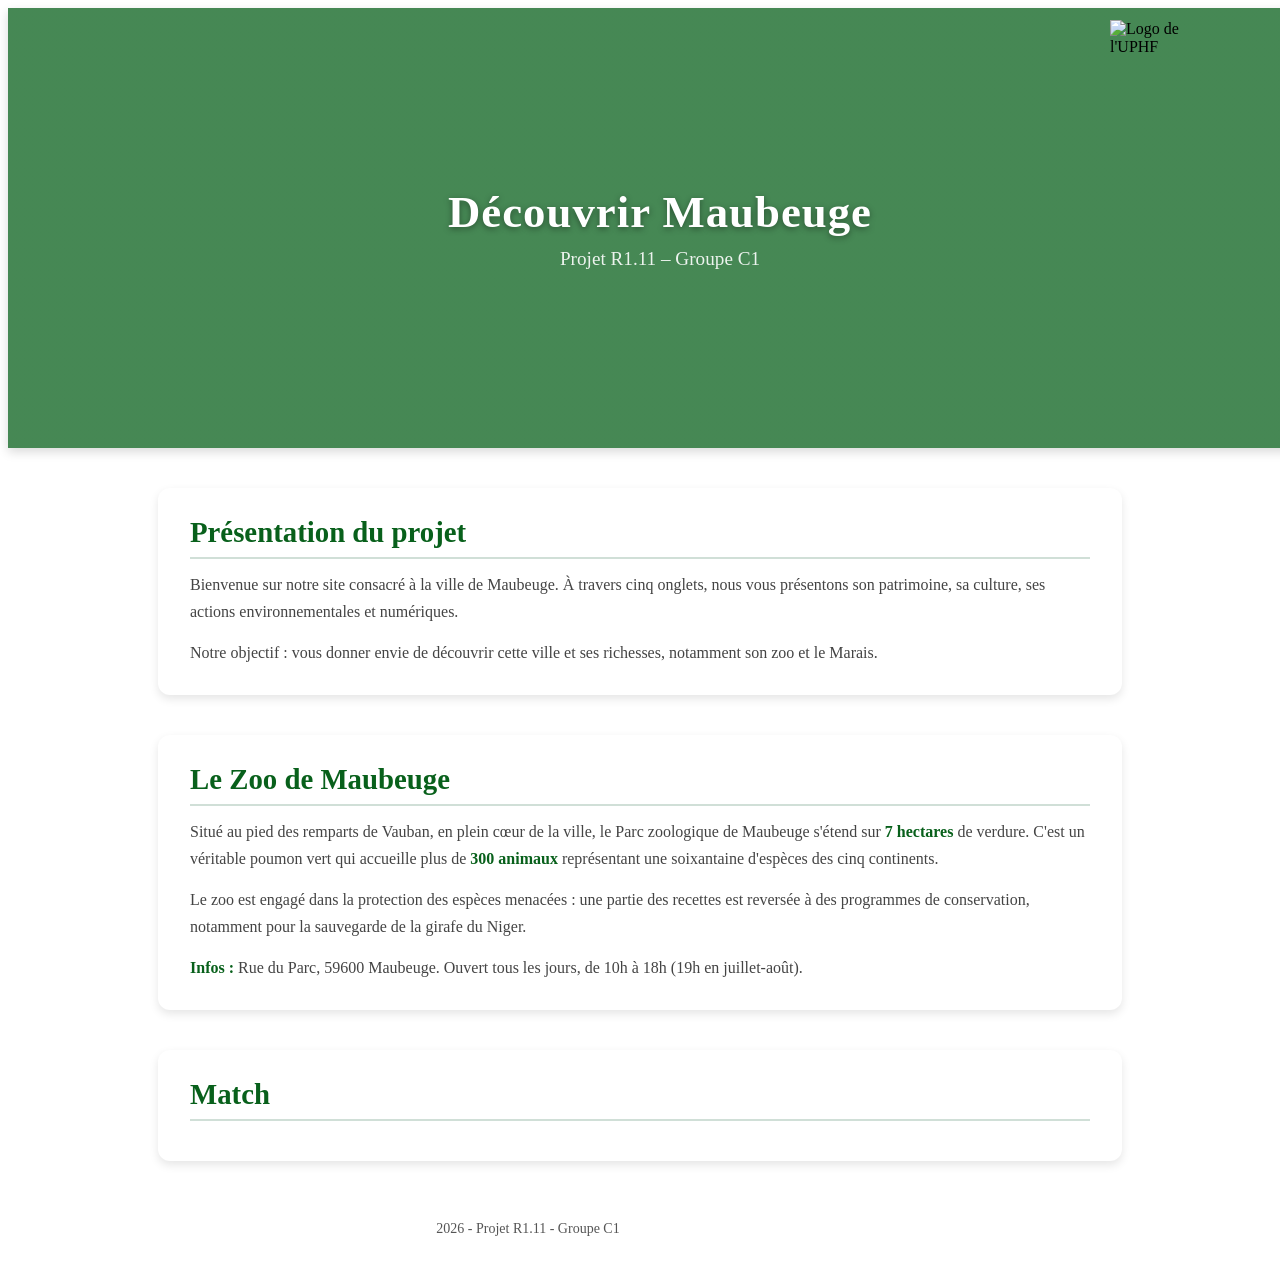
==== index.html @ 6e46bb5e "Rename onglet1.html to index.html" ====
<!DOCTYPE html>
<html lang="fr">
<head>
    <meta charset="UTF-8">
    <meta name="viewport" content="width=device-width, initial-scale=1.0">
    <title>Accueil - Projet R1.11</title>
    <link rel="stylesheet" href="css.css">
</head>
<body>
  <header class="hero">
    <h1>Découvrir Maubeuge</h1>
    <p>Projet R1.11 – Groupe C1</p>
  </header>

  <main>
    <section class="presentation">
      <h2>Présentation du projet</h2>
      <p>
        Bienvenue sur notre site consacré à la ville de Maubeuge. À travers cinq onglets,
        nous vous présentons son patrimoine, sa culture, ses actions environnementales
        et numériques.
      </p>
      <p>
        Notre objectif : vous donner envie de découvrir cette ville et ses richesses,
        notamment son zoo et le Marais.
      </p>
    </section>

    <section class="presentation">
      <h2>Le Zoo de Maubeuge</h2>
      <p>
        Situé au pied des remparts de Vauban, en plein cœur de la ville, le Parc
        zoologique de Maubeuge s'étend sur <strong>7 hectares</strong> de verdure.
        C'est un véritable poumon vert qui accueille plus de <strong>300 animaux</strong>
        représentant une soixantaine d'espèces des cinq continents.
      </p>
      <p>
        Le zoo est engagé dans la protection des espèces menacées : une
        partie des recettes est reversée à des programmes de conservation, notamment
        pour la sauvegarde de la girafe du Niger.
      </p>
      <p>
        <strong>Infos :</strong> Rue du Parc, 59600 Maubeuge. Ouvert tous
        les jours, de 10h à 18h (19h en juillet-août).
      </p>
    </section>

    <section class="presentation">
      <h2>Match</h2>
    </section>
  </main>

  <img class="logo" src="LOGO-UPHF-RECHTS-1.png" alt="Logo de l'UPHF">

  <footer class="footer">
    <p>2026 - Projet R1.11 - Groupe C1</p>
  </footer>
</body>
</html>
---- css.css ----
.hero {
  width: 100%;
  min-height: 320px;
  display: flex;
  flex-direction: column;
  justify-content: center;
  align-items: center;
  text-align: center;
  color: #fff;
  padding: 60px 20px;
  background:
    linear-gradient(rgba(8, 96, 27, 0.75), rgba(8, 96, 27, 0.75)),
    url("MIA.webp") center center / cover no-repeat fixed;
  box-shadow: 0 4px 10px rgb(0 0 0 / 0.15);
}

.hero h1 {
  font-size: 2.8rem;
  margin: 0 0 10px;
  letter-spacing: 1px;
  text-shadow: 0 2px 6px rgba(0, 0, 0, 0.4);
}

.hero p {
  font-size: 1.2rem;
  margin: 0;
  opacity: 0.9;
  font-weight: 300;
}

.presentation {
  max-width: 900px;
  width: 90%;
  margin: 40px auto;
  padding: 28px 32px;
  background: #fff;
  border-radius: 12px;
  box-shadow: 0 4px 10px rgb(0 0 0 / 0.1);
  animation: fadeIn 0.4s ease;
}

.presentation h2 {
  margin-top: 0;
  margin-bottom: 12px;
  color: #08601b;
  font-size: 1.8rem;
  border-bottom: 2px solid #d0dfd7;
  padding-bottom: 8px;
}

.presentation p {
  color: #444;
  line-height: 1.7;
  margin: 0 0 14px;
  font-size: 1rem;
}

.presentation p:last-child {
  margin-bottom: 0;
}

.presentation strong {
  color: #08601b;
}

.logo {
  position: fixed;
  top: 20px;
  right: 60px;
  z-index: 100;
  width: 110px;
  height: auto;
}

.footer {
  position: relative;
  width: 1000px;
  max-width: 90%;
  margin-top: 40px;
  padding: 20px;
  text-align: center;
}

.footer p { margin: 0; color: #555; font-size: 14px; }


@media (max-width: 600px) {
  .hero {
    min-height: 220px;
    padding: 40px 15px;
  }

  .hero h1 {
    font-size: 2rem;
  }

  .hero p {
    font-size: 1rem;
  }

  .presentation {
    padding: 20px;
    margin: 25px auto;
    width: 95%;
  }

  .presentation h2 {
    font-size: 1.4rem;
  }
}
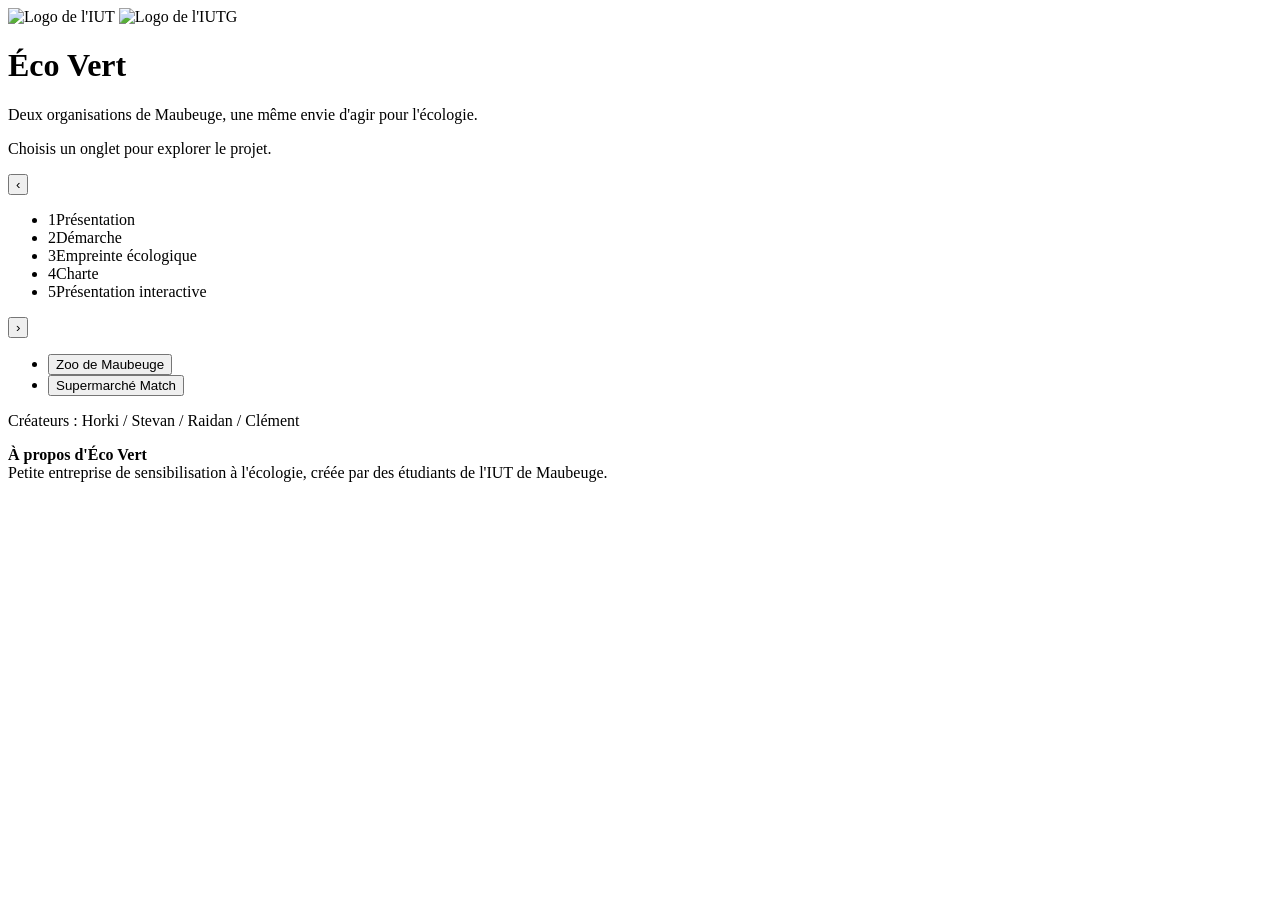
==== commit 349e8597: "Add files via upload" ====
--- a/index.html
+++ b/index.html
@@ -1,59 +1,81 @@
-<!DOCTYPE html>
-<html lang="fr">
-<head>
-    <meta charset="UTF-8">
-    <meta name="viewport" content="width=device-width, initial-scale=1.0">
-    <title>Accueil - Projet R1.11</title>
-    <link rel="stylesheet" href="css.css">
-</head>
-<body>
-  <header class="hero">
-    <h1>Découvrir Maubeuge</h1>
-    <p>Projet R1.11 – Groupe C1</p>
-  </header>
-
-  <main>
-    <section class="presentation">
-      <h2>Présentation du projet</h2>
-      <p>
-        Bienvenue sur notre site consacré à la ville de Maubeuge. À travers cinq onglets,
-        nous vous présentons son patrimoine, sa culture, ses actions environnementales
-        et numériques.
-      </p>
-      <p>
-        Notre objectif : vous donner envie de découvrir cette ville et ses richesses,
-        notamment son zoo et le Marais.
-      </p>
-    </section>
-
-    <section class="presentation">
-      <h2>Le Zoo de Maubeuge</h2>
-      <p>
-        Situé au pied des remparts de Vauban, en plein cœur de la ville, le Parc
-        zoologique de Maubeuge s'étend sur <strong>7 hectares</strong> de verdure.
-        C'est un véritable poumon vert qui accueille plus de <strong>300 animaux</strong>
-        représentant une soixantaine d'espèces des cinq continents.
-      </p>
-      <p>
-        Le zoo est engagé dans la protection des espèces menacées : une
-        partie des recettes est reversée à des programmes de conservation, notamment
-        pour la sauvegarde de la girafe du Niger.
-      </p>
-      <p>
-        <strong>Infos :</strong> Rue du Parc, 59600 Maubeuge. Ouvert tous
-        les jours, de 10h à 18h (19h en juillet-août).
-      </p>
-    </section>
-
-    <section class="presentation">
-      <h2>Match</h2>
-    </section>
-  </main>
-
-  <img class="logo" src="LOGO-UPHF-RECHTS-1.png" alt="Logo de l'UPHF">
-
-  <footer class="footer">
-    <p>2026 - Projet R1.11 - Groupe C1</p>
-  </footer>
-</body>
-</html>
+<!DOCTYPE html>
+<html lang="fr">
+<head>
+  <meta charset="UTF-8">
+  <meta name="viewport" content="width=device-width, initial-scale=1.0">
+  <title>Éco Vert</title>
+
+  <!-- Police Google Fonts (nécessite internet). Si elle ne charge pas,
+       le navigateur utilise la police de secours définie dans le CSS. -->
+  <link rel="preconnect" href="https://fonts.googleapis.com">
+  <link rel="preconnect" href="https://fonts.gstatic.com" crossorigin>
+  <link href="https://fonts.googleapis.com/css2?family=Bricolage+Grotesque:opsz,wght@12..96,400;12..96,600;12..96,800&display=swap" rel="stylesheet">
+
+  <link rel="stylesheet" href="style.css">
+</head>
+<body>
+
+  <!-- ===== EN-TÊTE ===== -->
+  <header class="site-header">
+    <div class="logos">
+      <img src="iut.png" alt="Logo de l'IUT" class="logo">
+      <img src="iut2.png" alt="Logo de l'IUTG" class="logo">
+    </div>
+
+    <div class="header-texte">
+      <h1 class="site-title">Éco Vert</h1>
+      <p class="site-baseline">Deux organisations de Maubeuge, une même envie d'agir pour l'écologie.</p>
+    </div>
+  </header>
+
+  <!-- ===== CONTENU PRINCIPAL ===== -->
+  <main class="organisations">
+
+    <p class="intro">Choisis un onglet pour explorer le projet.</p>
+
+    <!-- La roue est posée dans une zone qui porte les cercles décoratifs -->
+    <div class="roue-zone">
+      <nav class="wheel-nav" aria-label="Navigation entre les onglets">
+        <button type="button" class="wheel-btn wheel-btn--prev" data-direction="-1" aria-label="Onglet précédent">‹</button>
+
+        <ul class="wheel" id="wheel">
+          <li class="wheel-item" data-tab="1" tabindex="0"><span class="wheel-num">1</span>Présentation</li>
+          <li class="wheel-item" data-tab="2" tabindex="0"><span class="wheel-num">2</span>Démarche</li>
+          <li class="wheel-item" data-tab="3" tabindex="0"><span class="wheel-num">3</span>Empreinte écologique</li>
+          <li class="wheel-item" data-tab="4" tabindex="0"><span class="wheel-num">4</span>Charte</li>
+          <li class="wheel-item" data-tab="5" tabindex="0"><span class="wheel-num">5</span>Présentation interactive</li>
+        </ul>
+
+        <button type="button" class="wheel-btn wheel-btn--next" data-direction="1" aria-label="Onglet suivant">›</button>
+      </nav>
+    </div>
+
+    <!-- Chaque bouton ouvre la pop-up avec son image (data-image) et son titre (data-titre) -->
+    <ul class="orgas">
+      <li><button type="button" class="orga" data-image="zoo.png" data-titre="Zoo de Maubeuge">Zoo de Maubeuge</button></li>
+      <li><button type="button" class="orga" data-image="supermarche.png" data-titre="Supermarché Match">Supermarché Match</button></li>
+    </ul>
+
+    <!-- La pop-up : une balise <dialog>, cachée tant qu'on ne l'ouvre pas -->
+    <dialog class="popup" id="popup" aria-labelledby="popup-titre">
+      <button type="button" class="popup-fermer" id="popup-fermer" aria-label="Fermer">×</button>
+      <img id="popup-image" src="" alt="">
+      <p class="popup-titre" id="popup-titre"></p>
+    </dialog>
+
+  </main>
+
+  <!-- ===== PIED DE PAGE ===== -->
+  <footer class="site-footer">
+    <div class="footer-links">
+      <p class="footer-createurs">Créateurs : Horki / Stevan / Raidan / Clément</p>
+      <p class="footer-apropos">
+        <strong>À propos d'Éco Vert</strong><br>
+        Petite entreprise de sensibilisation à l'écologie, créée par des étudiants de l'IUT de Maubeuge.
+      </p>
+    </div>
+  </footer>
+
+  <script src="script.js"></script>
+</body>
+</html>
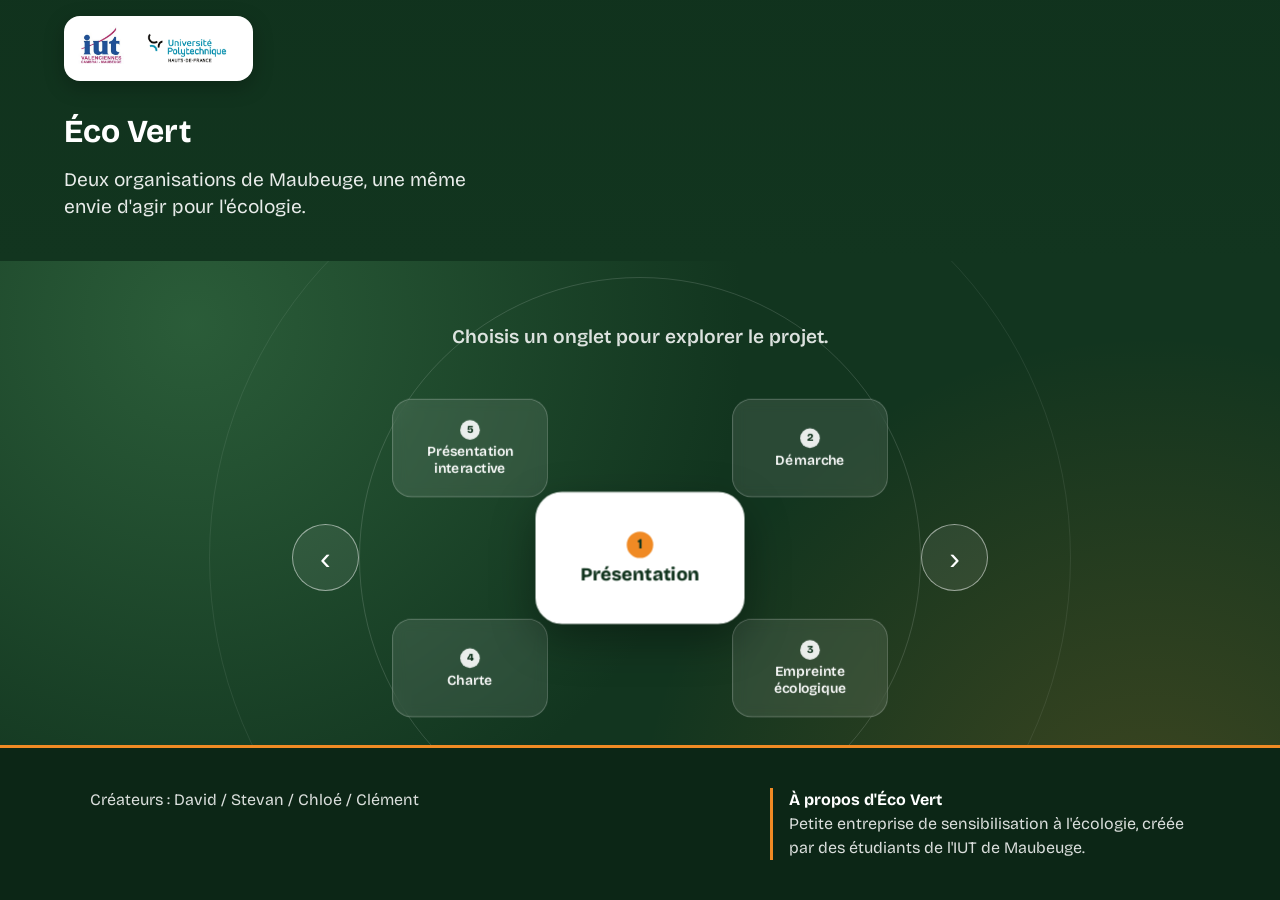
==== commit f9920f76: "Add files via upload" ====
--- a/index.html
+++ b/index.html
@@ -68,7 +68,7 @@
   <!-- ===== PIED DE PAGE ===== -->
   <footer class="site-footer">
     <div class="footer-links">
-      <p class="footer-createurs">Créateurs : Horki / Stevan / Raidan / Clément</p>
+      <p class="footer-createurs">Créateurs : David / Stevan / Chloé / Clément</p>
       <p class="footer-apropos">
         <strong>À propos d'Éco Vert</strong><br>
         Petite entreprise de sensibilisation à l'écologie, créée par des étudiants de l'IUT de Maubeuge.
--- a/style.css
+++ b/style.css
@@ -0,0 +1,462 @@
+
+:root {
+  --vert-foret: #12351f;   
+  --vert-sombre: #0c2616;  
+  --vert-clair: #3f7d4e;   
+  --orange: #f08a24;       
+  --blanc: #ffffff;
+
+  /* Dimensions de la roue (on les redéfinit plus bas pour le mobile) */
+  --w: 190px;    /* largeur d'un onglet */
+  --h: 120px;    /* hauteur d'un onglet */
+  --dx: 170px;   /* écart horizontal entre le centre et un coin */
+  --dy: 110px;   /* écart vertical entre le centre et un coin */
+}
+
+* {
+  box-sizing: border-box;
+  margin: 0;
+  padding: 0;
+}
+
+body {
+  font-family: "Bricolage Grotesque", system-ui, sans-serif;
+  color: var(--blanc);
+  background: var(--vert-foret);
+}
+
+/* Anneau orange bien visible quand on navigue au clavier */
+:focus-visible {
+  outline: 3px solid var(--orange);
+  outline-offset: 3px;
+}
+
+/* ===========================================================
+   EN-TÊTE : photo de forêt assombrie en bas + titre à gauche
+   =========================================================== */
+.site-header {
+  position: relative;
+  padding: 7rem clamp(1.25rem, 5vw, 4rem) 2.5rem;
+  background-image:
+    linear-gradient(180deg, rgba(10, 40, 22, 0.2) 0%, var(--vert-foret) 100%),
+    url("foret.png");
+  background-size: cover;
+  background-position: center 35%;
+}
+
+/* Les deux logos sont posés sur une pastille blanche pour rester lisibles */
+.logos {
+  position: absolute;
+  top: 1rem;
+  left: clamp(1.25rem, 5vw, 4rem);
+  display: flex;
+  align-items: center;
+  gap: 0.75rem;
+  padding: 0.4rem 0.9rem;
+  background: var(--blanc);
+  border-radius: 16px;
+  box-shadow: 0 6px 20px rgba(0, 0, 0, 0.25);
+}
+
+.logo {
+  height: 52px;
+  width: auto;          /* on garde les proportions du logo */
+  display: block;
+}s
+
+.site-title {
+  color: var(--blanc);
+  font-size: clamp(2rem, 5vw, 3.5rem);
+  font-weight: 800;
+  line-height: 0.95;
+  letter-spacing: -0.035em;
+  text-shadow: 0 4px 24px rgba(0, 0, 0, 0.35);
+}
+
+.site-baseline {
+  max-width: 34ch;
+  margin-top: 1rem;
+  font-size: clamp(1rem, 2vw, 1.2rem);
+  line-height: 1.4;
+  color: rgba(255, 255, 255, 0.9);
+}
+
+/* ===========================================================
+   SECTION PRINCIPALE : fond vert avec deux lueurs (une verte,
+   une orange) et des cercles derrière la roue.
+   Plus d'images ici : le décor est fait uniquement en CSS.
+   =========================================================== */
+.organisations {
+  position: relative;
+  overflow: hidden;              /* les grands cercles ne dépassent pas */
+  display: flex;
+  flex-direction: column;
+  align-items: center;
+  gap: 2.5rem;
+  padding: 4rem 1rem 5rem;
+  background:
+    radial-gradient(circle at 15% 10%, rgba(63, 125, 78, 0.55), transparent 45%),
+    radial-gradient(circle at 90% 95%, rgba(240, 138, 36, 0.2), transparent 40%),
+    var(--vert-foret);
+}
+
+.intro {
+  font-size: 1.2rem;
+  font-weight: 600;
+  color: rgba(255, 255, 255, 0.85);
+  text-align: center;
+}
+
+/* Les deux organisations, en simples étiquettes sous la roue */
+.orgas {
+  display: flex;
+  flex-wrap: wrap;
+  justify-content: center;
+  gap: 0.75rem;
+  list-style: none;
+}
+
+.orga {
+  display: flex;
+  align-items: center;
+  gap: 0.6rem;
+  padding: 0.5rem 1.1rem;
+  font-weight: 600;
+  border: 1px solid rgba(255, 255, 255, 0.3);
+  border-radius: 999px;
+  /* on enlève l'apparence par défaut d'un bouton */
+  background: transparent;
+  color: inherit;
+  font: inherit;
+  font-weight: 600;
+  cursor: pointer;
+  transition: background 0.2s ease, border-color 0.2s ease;
+}
+
+.orga:hover {
+  background: rgba(255, 255, 255, 0.12);
+  border-color: var(--orange);
+}
+
+/* Petit rond orange devant chaque nom */
+.orga::before {
+  content: "";
+  width: 0.55rem;
+  height: 0.55rem;
+  border-radius: 50%;
+  background: var(--orange);
+}
+
+/* ===========================================================
+   ROUE DE NAVIGATION
+   La zone .roue-zone porte deux grands cercles fins (::before
+   et ::after) centrés derrière la roue : ça donne l'effet
+   "roue" sans aucune image.
+   =========================================================== */
+.roue-zone {
+  position: relative;
+  display: flex;
+  justify-content: center;
+  width: 100%;
+}
+
+.roue-zone::before,
+.roue-zone::after {
+  content: "";
+  position: absolute;
+  top: 50%;
+  left: 50%;
+  transform: translate(-50%, -50%);
+  border: 1px solid rgba(255, 255, 255, 0.14);
+  border-radius: 50%;
+  pointer-events: none;   /* les cercles ne bloquent pas les clics */
+}
+
+.roue-zone::before {
+  width: 560px;
+  height: 560px;
+}
+
+.roue-zone::after {
+  width: 860px;
+  height: 860px;
+  border-color: rgba(255, 255, 255, 0.08);
+}
+
+.wheel-nav {
+  position: relative;
+  z-index: 1;
+  display: flex;
+  align-items: center;
+  justify-content: center;
+  gap: 1rem;
+}
+
+.wheel-btn {
+  width: 4.2rem;
+  height: 4.2rem;
+  border-radius: 50%;
+  border: 1.5px solid rgba(255, 255, 255, 0.5);
+  background: rgba(255, 255, 255, 0.08);
+  color: var(--blanc);
+  font-size: 2rem;
+  line-height: 1;
+  cursor: pointer;
+  transition: background 0.2s ease, border-color 0.2s ease, transform 0.2s ease;
+}
+
+.wheel-btn:hover {
+  background: var(--orange);
+  border-color: var(--orange);
+  color: var(--vert-foret);
+  transform: scale(1.08);
+}
+
+/* La zone qui contient les 5 onglets : sa taille dépend des variables */
+.wheel {
+  position: relative;
+  width: calc(2 * var(--dx) + var(--w));
+  height: calc(2 * var(--dy) + var(--h));
+  list-style: none;
+}
+
+/* Un onglet : d'abord posé au milieu, puis déplacé par les classes position-* */
+.wheel-item {
+  position: absolute;
+  top: 50%;
+  left: 50%;
+  width: var(--w);
+  height: var(--h);
+  padding: 0 0.75rem;
+  display: flex;
+  flex-direction: column;
+  align-items: center;
+  justify-content: center;
+  gap: 0.35rem;
+  text-align: center;
+  font-size: 1.05rem;
+  font-weight: 600;
+  line-height: 1.15;
+  border-radius: 24px;
+  /* effet "verre" : fond transparent + flou de ce qu'il y a derrière */
+  background: rgba(255, 255, 255, 0.1);
+  border: 1px solid rgba(255, 255, 255, 0.28);
+  backdrop-filter: blur(8px);
+  color: var(--blanc);
+  cursor: pointer;
+  transition: transform 0.4s ease, background 0.4s ease, color 0.4s ease;
+}
+
+/* Le petit numéro de l'onglet */
+.wheel-num {
+  display: grid;
+  place-items: center;
+  width: 1.5rem;
+  height: 1.5rem;
+  border-radius: 50%;
+  font-size: 0.8rem;
+  font-weight: 800;
+  background: rgba(255, 255, 255, 0.9);
+  color: var(--vert-foret);
+  transition: background 0.4s ease;
+}
+
+/* Onglet actif : au centre, plus grand, fond blanc, numéro orange */
+.wheel-item.position-centre {
+  z-index: 2;
+  transform: translate(-50%, -50%) scale(1.1);
+  background: var(--blanc);
+  border-color: var(--blanc);
+  color: var(--vert-foret);
+  font-weight: 800;
+  box-shadow: 0 14px 40px rgba(0, 0, 0, 0.35);
+}
+
+.wheel-item.position-centre .wheel-num {
+  background: var(--orange);
+  color: var(--vert-foret);
+}
+
+/* Les 4 onglets autour : décalés depuis le centre, un peu réduits */
+.wheel-item.position-haut-droite {
+  transform: translate(calc(-50% + var(--dx)), calc(-50% - var(--dy))) scale(0.82);
+}
+.wheel-item.position-bas-droite {
+  transform: translate(calc(-50% + var(--dx)), calc(-50% + var(--dy))) scale(0.82);
+}
+.wheel-item.position-bas-gauche {
+  transform: translate(calc(-50% - var(--dx)), calc(-50% + var(--dy))) scale(0.82);
+}
+.wheel-item.position-haut-gauche {
+  transform: translate(calc(-50% - var(--dx)), calc(-50% - var(--dy))) scale(0.82);
+}
+
+.wheel-item:not(.position-centre):hover {
+  background: rgba(255, 255, 255, 0.2);
+}
+
+/* ===========================================================
+   PIED DE PAGE
+   =========================================================== */
+.site-footer {
+  padding: 2.5rem clamp(1.25rem, 5vw, 4rem);
+  background: var(--vert-sombre);
+  border-top: 3px solid var(--orange);
+  color: rgba(255, 255, 255, 0.85);
+  position: fixed;
+  bottom: 0;
+  width: 100%;
+}
+
+.footer-links {
+  max-width: 1100px;
+  margin: 0 auto;
+  display: flex;
+  flex-wrap: wrap;
+  justify-content: space-between;
+  gap: 1.5rem 3rem;
+}
+
+.footer-links p {
+  line-height: 1.5;
+}
+
+.footer-apropos {
+  max-width: 42ch;
+  padding-left: 1rem;
+  border-left: 3px solid var(--orange);
+}
+
+.footer-apropos strong {
+  color: var(--blanc);
+}
+
+/* ===========================================================
+   MOBILE : la roue rétrécit et les flèches passent dessous
+   =========================================================== */
+@media (max-width: 720px) {
+  :root {
+    --w: 140px;
+    --h: 76px;
+    --dx: 98px;
+    --dy: 84px;
+  }
+
+  .site-header {
+    padding-top: 6.5rem;
+  }
+
+  .organisations {
+    padding: 3rem 1rem 4rem;
+  }
+
+  .roue-zone::before {
+    width: 340px;
+    height: 340px;
+  }
+
+  .roue-zone::after {
+    width: 520px;
+    height: 520px;
+  }
+
+  .wheel-item {
+    font-size: 0.85rem;
+    padding: 0 0.5rem;
+  }
+
+  .wheel-nav {
+    display: grid;
+    grid-template-columns: auto auto;
+    justify-content: center;
+    gap: 1rem 1.5rem;
+  }
+
+  .wheel {
+    grid-column: 1 / -1;
+    justify-self: center;
+  }
+
+  .wheel-btn--prev { grid-row: 2; grid-column: 1; justify-self: end; }
+  .wheel-btn--next { grid-row: 2; grid-column: 2; justify-self: start; }
+}
+
+/* Si la personne a demandé moins d'animations dans son système, on respecte */
+@media (prefers-reduced-motion: reduce) {
+  .wheel-item,
+  .wheel-num,
+  .wheel-btn {
+    transition: none;
+  }
+}
+
+/* ===========================================================
+   POP-UP (balise <dialog>)
+   Le navigateur gère le fond sombre (::backdrop), la touche
+   Échap et le focus. Nous, on gère juste le style.
+   =========================================================== */
+.popup {
+  margin: auto;                 /* IMPORTANT : notre "* { margin: 0 }" casserait le centrage sinon */
+  padding: 0;
+  width: min(90vw, 760px);
+  border: none;
+  border-radius: 24px;
+  overflow: hidden;
+  background: var(--vert-foret);
+  color: var(--blanc);
+  box-shadow: 0 30px 80px rgba(0, 0, 0, 0.5);
+}
+
+.popup::backdrop {
+  background: rgba(6, 20, 12, 0.78);
+  backdrop-filter: blur(4px);
+}
+
+.popup[open] {
+  animation: popup-apparait 0.3s ease;
+}
+
+@keyframes popup-apparait {
+  from { opacity: 0; transform: scale(0.95); }
+  to   { opacity: 1; transform: scale(1); }
+}
+
+.popup img {
+  display: block;
+  width: 100%;
+  max-height: 70vh;
+  object-fit: cover;
+}
+
+.popup-titre {
+  padding: 1rem 1.25rem;
+  font-size: 1.2rem;
+  font-weight: 800;
+  border-top: 3px solid var(--orange);
+}
+
+.popup-fermer {
+  position: absolute;
+  top: 0.75rem;
+  right: 0.75rem;
+  width: 2.6rem;
+  height: 2.6rem;
+  border: none;
+  border-radius: 50%;
+  background: var(--blanc);
+  color: var(--vert-foret);
+  font-size: 1.6rem;
+  line-height: 1;
+  cursor: pointer;
+  transition: background 0.2s ease;
+}
+
+.popup-fermer:hover {
+  background: var(--orange);
+}
+
+@media (prefers-reduced-motion: reduce) {
+  .popup[open] {
+    animation: none;
+  }
+}
